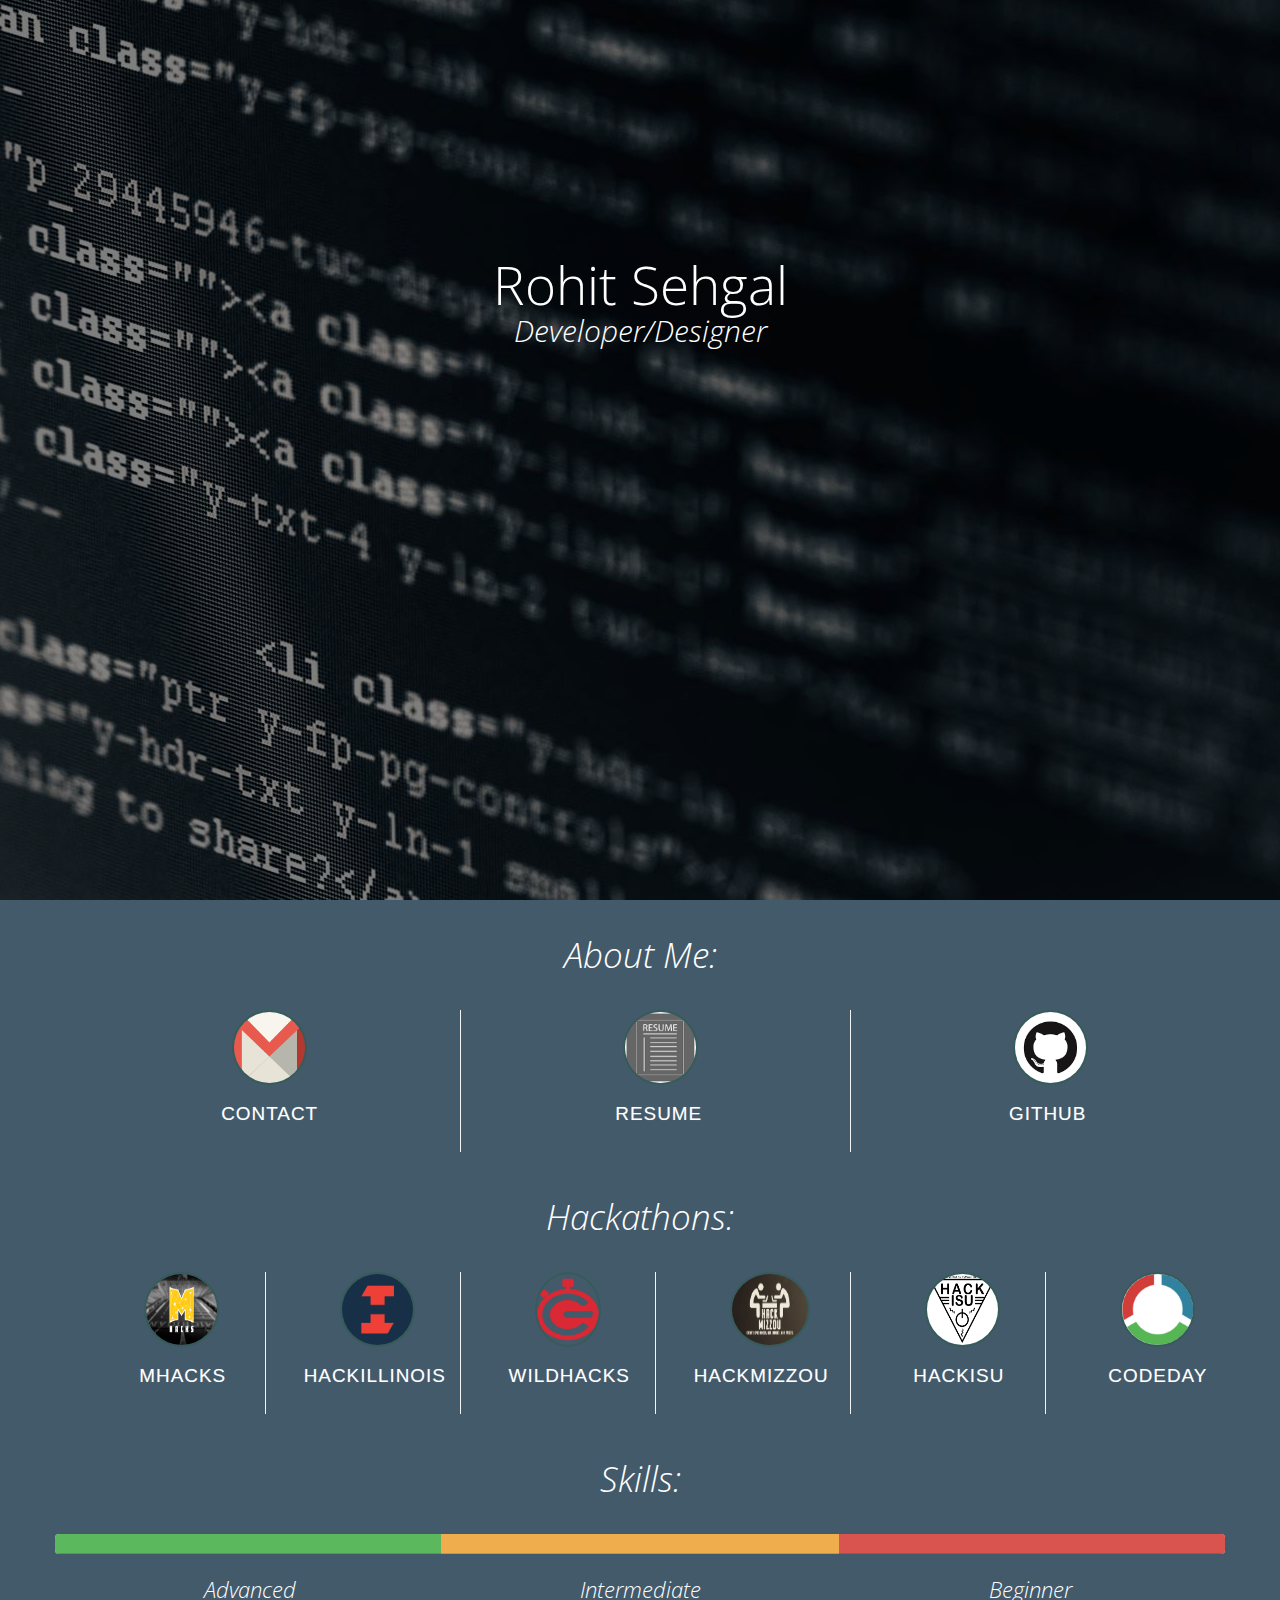
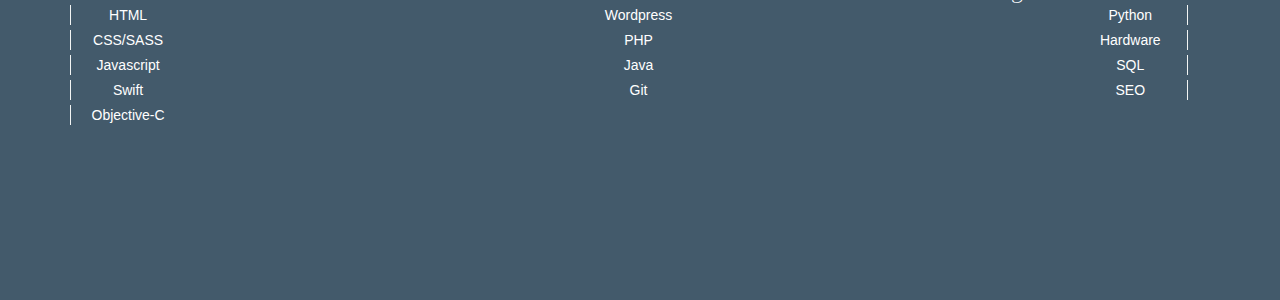
==== index.html @ d549517a "update" ====
<!doctype html>
<html class="no-js" lang="">
    <head>
        <meta charset="utf-8">
        <meta http-equiv="X-UA-Compatible" content="IE=edge">
        <title>Rohit Sehgal - Developer/Designer</title>
        <meta name="description" content="Rohit Sehgal Developer/Designer recent hackathons: MHacks, Wildhacks, Hackillinois, Hackmizzou. Recent Projects">
        <meta name="keywords" content="rohit, sehgal, developer, designer, rohit sehgal, web developer, web, ios developer, ios, hackathon, student, hacker, rohitbsehgal, app developer, java, javascript, objective-c, php, c++, c#">
        <meta name="viewport" content="width=device-width, initial-scale=1">

        <link rel="apple-touch-icon" href="apple-touch-icon.png">
        <script src="https://ajax.googleapis.com/ajax/libs/jquery/2.1.3/jquery.min.js"></script>
        <link href='http://fonts.googleapis.com/css?family=Open+Sans:300italic,400italic,400,300' rel='stylesheet' type='text/css'>
        <link rel="stylesheet" type="text/css" href="css/component.css">
        <link rel="stylesheet" href="css/bootstrap.min.css">
        <link rel="stylesheet" href="css/style.css">
        <script src="js/main.js"></script>
        <script src="js/bootstrap.min.js"></script>
    </head>
    <body>
        <div class="header-row">
            <img src="code.jpg" id="bgvid" class="video" />
            <div class="video-overlay-content">
              <h1 class="new-h1">Rohit Sehgal</h1>
              <h2 class="new-h2">Developer/Designer</h2>
            </div>
        </div>
        <div class="body-content">
          <div class="container">
            <div class="row body-content-header-row">
              <span class="new-h2 body-h2">
                About Me:
              </span>
            </div>
          </div>
          <div class="container">
            <div class="row">
              <div class="col-md-4">
                <div class="border-left-content">
                  <div class="round">
                    <img class="round-content" src="email.png" />
                  </div>
                  <p class="part-text">
                    <nav class="cl-effect-4">
                      <a target="_blank" class="email-link" href="https://mail.google.com/mail/u/0/#inbox?compose=new">Contact</a>
                    </nav>
                  </p>
                </div>
              </div>
              <div class="col-md-4">
                <div class="border-left-content">
                  <div class="round">
                    <img class="round-content" src="resume.png" />
                  </div>
                  <p class="part-text">
                    <nav class="cl-effect-4">
                      <a target="_blank" class="resume-link" href="resume.pdf">Resume</a>
                    </nav>
                  </p>
                </div>
              </div>
              <div class="col-md-4">
                <div class="border-left-content">
                  <div class="round">
                    <img class="round-content" src="github.png" />
                  </div>
                  <p class="part-text">
                    <nav class="cl-effect-4">
                      <a target="_blank" class="github-link" href="https://github.com/rohitbsehgal">Github</a>
                    </nav>
                  </p>
                </div>
              </div>
            </div>
          </div>
          <div class="container">
            <div class="row body-content-header-row">
              <span class="new-h2 body-h2">
                Hackathons:
              </span>
            </div>
            <div class="row">
              <div class="col-md-2">
                <div class="border-left-content-mhacks">
                  <div class="round">
                    <img class="round-content" src="mhacks.png" />
                  </div>
                  <p class="part-text">
                    <nav class="cl-effect-4">
                      <a target="_blank" class="email-link" href="https://mail.google.com/mail/u/0/#inbox?compose=new">Mhacks</a>
                    </nav>
                  </p>
                </div>
              </div>
              <div class="col-md-2">
                <div class="border-left-content">
                  <div class="round">
                    <img class="round-content" src="hackillinois.png" />
                  </div>
                  <p class="part-text">
                    <nav class="cl-effect-4">
                      <a target="_blank" class="hackillinois" href="resume.pdf">Hackillinois</a>
                    </nav>
                  </p>
                </div>
              </div>
              <div class="col-md-2">
                <div class="border-left-content">
                  <div class="round">
                    <img class="round-content round-content-wildhacks" src="wildhacks.png" />
                  </div>
                  <p class="part-text">
                    <nav class="cl-effect-4">
                      <a target="_blank" class="wildhacks" href="https://github.com/rohitbsehgal">Wildhacks</a>
                    </nav>
                  </p>
                </div>
              </div>
              <div class="col-md-2">
                <div class="border-left-content">
                  <div class="round">
                    <img class="round-content round-content-hackmizzou" src="hackmizzou.jpg" />
                  </div>
                  <p class="part-text">
                    <nav class="cl-effect-4">
                      <a target="_blank" class="hackmizzou" href="https://github.com/rohitbsehgal">Hackmizzou</a>
                    </nav>
                  </p>
                </div>
              </div>
              <div class="col-md-2">
                <div class="border-left-content">
                  <div class="round">
                    <img class="round-content" src="hackisu.png" />
                  </div>
                  <p class="part-text">
                    <nav class="cl-effect-4">
                      <a target="_blank" class="hackisu" href="https://github.com/rohitbsehgal">HackISU</a>
                    </nav>
                  </p>
                </div>
              </div>
              <div class="col-md-2">
                <div class="border-left-content">
                  <div class="round">
                    <img class="round-content" src="codeday.png" />
                  </div>
                  <p class="part-text">
                    <nav class="cl-effect-4">
                      <a target="_blank" class="codeday" href="https://github.com/rohitbsehgal">Codeday</a>
                    </nav>
                  </p>
                </div>
              </div>
            </div>
          </div>
          <div class="container">
            <div class="row body-content-header-row">
              <span class="new-h2 body-h2">
                Skills:
              </span>
            </div>
              <div class="row">
                <div class="progress">
                  <div class="progress-bar progress-bar-success" style="width: 33%">
                    <span class="sr-only">Advanced</span>
                  </div>
                  <div class="progress-bar progress-bar-warning" style="width: 34%">
                    <span class="sr-only">Intermediate</span>
                  </div>
                  <div class="progress-bar progress-bar-danger" style="width: 33%">
                    <span class="sr-only">Begginner</span>
                  </div>
                </div>
                <div class="col-md-4 col-md-4-aib">
                  <span class="new-h2 body-h2 small-h2">
                    Advanced
                  </span>
                  <ul>
                    <li class="border-left-content">HTML</li>
                    <li class="border-left-content">CSS/SASS</li>
                    <li class="border-left-content">Javascript</li>
                    <li class="border-left-content">Swift</li>
                    <li class="border-left-content">Objective-C</li>
                  </ul>
                </div>
                <div class="col-md-4 col-md-4-aib">
                  <span class="new-h2 body-h2 small-h2">
                    Intermediate
                  </span>
                  <ul class="border-mid-content-ul">
                    <li class="border-mid-content">Wordpress</li>
                    <li class="border-mid-content">PHP</li>
                    <li class="border-mid-content">Java</li>
                    <li class="border-mid-content">Git</li>
                  </ul>
                </div>
                <div class="col-md-4 col-md-4-aib">
                  <span class="new-h2 body-h2 small-h2">
                    Beginner
                  </span>
                  <ul class="border-right-content-ul">
                    <li class="border-right-content">Python</li>
                    <li class="border-right-content">Hardware</li>
                    <li class="border-right-content">SQL</li>
                    <li class="border-right-content">SEO</li>
                  </ul>
                </div>
                </div>
              </div>
            </div>
    </body>
</html>
---- css/component.css ----
*,
*:after,
*::before {
    -webkit-box-sizing: border-box;
    -moz-box-sizing: border-box;
    box-sizing: border-box;
}

body {
	font-family: 'Raleway', sans-serif;
}

nav a {
	position: relative;
	display: inline-block;
	margin: 15px 25px;
	outline: none;
	color: #fff;
	text-decoration: none;
	text-transform: uppercase;
	letter-spacing: 1px;
	font-weight: 400;
	text-shadow: 0 0 1px rgba(255,255,255,0.3);
	font-size: 1.35em;
}

nav a:hover,
nav a:focus {
	outline: none;
}

/* Effect 1: Brackets */
.cl-effect-1 a::before,
.cl-effect-1 a::after {
	display: inline-block;
	opacity: 0;
	-webkit-transition: -webkit-transform 0.3s, opacity 0.2s;
	-moz-transition: -moz-transform 0.3s, opacity 0.2s;
	transition: transform 0.3s, opacity 0.2s;
}

.cl-effect-1 a::before {
	margin-right: 10px;
	content: '[';
	-webkit-transform: translateX(20px);
	-moz-transform: translateX(20px);
	transform: translateX(20px);
}

.cl-effect-1 a::after {
	margin-left: 10px;
	content: ']';
	-webkit-transform: translateX(-20px);
	-moz-transform: translateX(-20px);
	transform: translateX(-20px);
}

.cl-effect-1 a:hover::before,
.cl-effect-1 a:hover::after,
.cl-effect-1 a:focus::before,
.cl-effect-1 a:focus::after {
	opacity: 1;
	-webkit-transform: translateX(0px);
	-moz-transform: translateX(0px);
	transform: translateX(0px);
}

/* Effect 2: 3D rolling links, idea from http://hakim.se/thoughts/rolling-links */
.cl-effect-2 a {
	line-height: 44px;
	-webkit-perspective: 1000px;
	-moz-perspective: 1000px;
	perspective: 1000px;
}

.cl-effect-2 a span {
	position: relative;
	display: inline-block;
	padding: 0 14px;
	background: #2195de;
	-webkit-transition: -webkit-transform 0.3s;
	-moz-transition: -moz-transform 0.3s;
	transition: transform 0.3s;
	-webkit-transform-origin: 50% 0;
	-moz-transform-origin: 50% 0;
	transform-origin: 50% 0;
	-webkit-transform-style: preserve-3d;
	-moz-transform-style: preserve-3d;
	transform-style: preserve-3d;
}

.csstransforms3d .cl-effect-2 a span::before {
	position: absolute;
	top: 100%;
	left: 0;
	width: 100%;
	height: 100%;
	background: #0965a0;
	content: attr(data-hover);
	-webkit-transition: background 0.3s;
	-moz-transition: background 0.3s;
	transition: background 0.3s;
	-webkit-transform: rotateX(-90deg);
	-moz-transform: rotateX(-90deg);
	transform: rotateX(-90deg);
	-webkit-transform-origin: 50% 0;
	-moz-transform-origin: 50% 0;
	transform-origin: 50% 0;
}

.cl-effect-2 a:hover span,
.cl-effect-2 a:focus span {
	-webkit-transform: rotateX(90deg) translateY(-22px);
	-moz-transform: rotateX(90deg) translateY(-22px);
	transform: rotateX(90deg) translateY(-22px);
}

.csstransforms3d .cl-effect-2 a:hover span::before,
.csstransforms3d .cl-effect-2 a:focus span::before {
	background: #28a2ee;	
}

/* Effect 3: bottom line slides/fades in */
.cl-effect-3 a {
	padding: 8px 0;
}

.cl-effect-3 a::after {
	position: absolute;
	top: 100%;
	left: 0;
	width: 100%;
	height: 4px;
	background: rgba(0,0,0,0.1);
	content: '';
	opacity: 0;
	-webkit-transition: opacity 0.3s, -webkit-transform 0.3s;
	-moz-transition: opacity 0.3s, -moz-transform 0.3s;
	transition: opacity 0.3s, transform 0.3s;
	-webkit-transform: translateY(10px);
	-moz-transform: translateY(10px);
	transform: translateY(10px);
}

.cl-effect-3 a:hover::after,
.cl-effect-3 a:focus::after {
	opacity: 1;
	-webkit-transform: translateY(0px);
	-moz-transform: translateY(0px);
	transform: translateY(0px);
}

/* Effect 4: bottom border enlarge */
.cl-effect-4 a {
	padding: 0 0 10px;
}

.cl-effect-4 a::after {
	position: absolute;
	top: 100%;
	left: 0;
	width: 100%;
	height: 1px;
	background: #fff;
	content: '';
	opacity: 0;
	-webkit-transition: height 0.3s, opacity 0.3s, -webkit-transform 0.3s;
	-moz-transition: height 0.3s, opacity 0.3s, -moz-transform 0.3s;
	transition: height 0.3s, opacity 0.3s, transform 0.3s;
	-webkit-transform: translateY(-10px);
	-moz-transform: translateY(-10px);
	transform: translateY(-10px);
}

.cl-effect-4 a:hover::after,
.cl-effect-4 a:focus::after {
	height: 5px;
	opacity: 1;
	-webkit-transform: translateY(0px);
	-moz-transform: translateY(0px);
	transform: translateY(0px);
}

/* Effect 5: same word slide in */
.cl-effect-5 a {
	overflow: hidden;
	padding: 0 4px;
	height: 1em;
}

.cl-effect-5 a span {
	position: relative;
	display: inline-block;
	-webkit-transition: -webkit-transform 0.3s;
	-moz-transition: -moz-transform 0.3s;
	transition: transform 0.3s;
}

.cl-effect-5 a span::before {
	position: absolute;
	top: 100%;
	content: attr(data-hover);
	font-weight: 700;
	-webkit-transform: translate3d(0,0,0);
	-moz-transform: translate3d(0,0,0);
	transform: translate3d(0,0,0);
}

.cl-effect-5 a:hover span,
.cl-effect-5 a:focus span {
	-webkit-transform: translateY(-100%);
	-moz-transform: translateY(-100%);
	transform: translateY(-100%);
}

/* Effect 5: same word slide in and border bottom */
.cl-effect-6 a {
	margin: 0 10px;
	padding: 10px 20px;
}

.cl-effect-6 a::before {
	position: absolute;
	top: 0;
	left: 0;
	width: 100%;
	height: 2px;
	background: #fff;
	content: '';
	-webkit-transition: top 0.3s;
	-moz-transition: top 0.3s;
	transition: top 0.3s;
}

.cl-effect-6 a::after {
	position: absolute;
	top: 0;
	left: 0;
	width: 2px;
	height: 2px;
	background: #fff;
	content: '';
	-webkit-transition: height 0.3s;
	-moz-transition: height 0.3s;
	transition: height 0.3s;
}

.cl-effect-6 a:hover::before {
	top: 100%;
	opacity: 1;
}

.cl-effect-6 a:hover::after {
	height: 100%;
} 

/* Effect 7: second border slides up */
.cl-effect-7 a {
	padding: 12px 10px 10px;
	color: #566473;
	text-shadow: none;
	font-weight: 700;
}

.cl-effect-7 a::before,
.cl-effect-7 a::after {
	position: absolute;
	top: 100%;
	left: 0;
	width: 100%;
	height: 3px;
	background: #566473;
	content: '';
	-webkit-transition: -webkit-transform 0.3s;
	-moz-transition: -moz-transform 0.3s;
	transition: transform 0.3s;
	-webkit-transform: scale(0.85);
	-moz-transform: scale(0.85);
	transform: scale(0.85);
}

.cl-effect-7 a::after {
	opacity: 0;
	-webkit-transition: top 0.3s, opacity 0.3s, -webkit-transform 0.3s;
	-moz-transition: top 0.3s, opacity 0.3s, -moz-transform 0.3s;
	transition: top 0.3s, opacity 0.3s, transform 0.3s;
}

.cl-effect-7 a:hover::before,
.cl-effect-7 a:hover::after,
.cl-effect-7 a:focus::before,
.cl-effect-7 a:focus::after {
	-webkit-transform: scale(1);
	-moz-transform: scale(1);
	transform: scale(1);
}

.cl-effect-7 a:hover::after,
.cl-effect-7 a:focus::after {
	top: 0%;
	opacity: 1;
}

/* Effect 8: border slight translate */
.cl-effect-8 a {
	padding: 10px 20px;
}

.cl-effect-8 a::before,
.cl-effect-8 a::after  {
	position: absolute;
	top: 0;
	left: 0;
	width: 100%;
	height: 100%;
	border: 3px solid #354856;
	content: '';
	-webkit-transition: -webkit-transform 0.3s, opacity 0.3s;
	-moz-transition: -moz-transform 0.3s, opacity 0.3s;
	transition: transform 0.3s, opacity 0.3s;
}

.cl-effect-8 a::after  {
	border-color: #fff;
	opacity: 0;
	-webkit-transform: translateY(-7px) translateX(6px);
	-moz-transform: translateY(-7px) translateX(6px);
	transform: translateY(-7px) translateX(6px);
}

.cl-effect-8 a:hover::before,
.cl-effect-8 a:focus::before {
	opacity: 0;
	-webkit-transform: translateY(5px) translateX(-5px);
	-moz-transform: translateY(5px) translateX(-5px);
	transform: translateY(5px) translateX(-5px);
}

.cl-effect-8 a:hover::after,
.cl-effect-8 a:focus::after  {
	opacity: 1;
	-webkit-transform: translateY(0px) translateX(0px);
	-moz-transform: translateY(0px) translateX(0px);
	transform: translateY(0px) translateX(0px);
}

/* Effect 9: second text and borders */
.cl-effect-9 a {
	margin: 0 20px;
	padding: 18px 20px;
}

.cl-effect-9 a::before,
.cl-effect-9 a::after {
	position: absolute;
	top: 0;
	left: 0;
	width: 100%;
	height: 1px;
	background: #fff;
	content: '';
	opacity: 0.2;
	-webkit-transition: opacity 0.3s, height 0.3s;
	-moz-transition: opacity 0.3s, height 0.3s;
	transition: opacity 0.3s, height 0.3s;
}

.cl-effect-9 a::after {
	top: 100%;
	opacity: 0;
	-webkit-transition: -webkit-transform 0.3s, opacity 0.3s;
	-moz-transition: -moz-transform 0.3s, opacity 0.3s;
	transition: transform 0.3s, opacity 0.3s;
	-webkit-transform: translateY(-10px);
	-moz-transform: translateY(-10px);
	transform: translateY(-10px);
}

.cl-effect-9 a span:first-child {
	z-index: 2;
	display: block;
	font-weight: 300;
}

.cl-effect-9 a span:last-child {
	z-index: 1;
	display: block;
	padding: 8px 0 0 0;
	color: rgba(0,0,0,0.4);
	text-shadow: none;
	text-transform: none;
	font-style: italic;
	font-size: 0.75em;
	font-family: Palatino, "Palatino Linotype", "Palatino LT STD", "Book Antiqua", Georgia, serif;
	opacity: 0;
	-webkit-transition: -webkit-transform 0.3s, opacity 0.3s;
	-moz-transition: -moz-transform 0.3s, opacity 0.3s;
	transition: transform 0.3s, opacity 0.3s;
	-webkit-transform: translateY(-100%);
	-moz-transform: translateY(-100%);
	transform: translateY(-100%);
}

.cl-effect-9 a:hover::before,
.cl-effect-9 a:focus::before {
	height: 6px;
}

.cl-effect-9 a:hover::before,
.cl-effect-9 a:hover::after,
.cl-effect-9 a:focus::before,
.cl-effect-9 a:focus::after {
	opacity: 1;
	-webkit-transform: translateY(0px);
	-moz-transform: translateY(0px);
	transform: translateY(0px);
}

.cl-effect-9 a:hover span:last-child,
.cl-effect-9 a:focus span:last-child {
	opacity: 1;
	-webkit-transform: translateY(0%);
	-moz-transform: translateY(0%);
	transform: translateY(0%);
}

/* Effect 10: reveal, push out */
.cl-effect-10  {
	position: relative;
	z-index: 1;
}

.cl-effect-10 a {
	overflow: hidden;
	margin: 0 15px;
}

.cl-effect-10 a span {
	display: block;
	padding: 10px 20px;
	background: #0f7c67;
	-webkit-transition: -webkit-transform 0.3s;
	-moz-transition: -moz-transform 0.3s;
	transition: transform 0.3s;
}

.cl-effect-10 a::before {
	position: absolute;
	top: 0;
	left: 0;
	z-index: -1;
	padding: 10px 20px;
	width: 100%;
	height: 100%;
	background: #fff;
	color: #0f7c67;
	content: attr(data-hover);
	-webkit-transition: -webkit-transform 0.3s;
	-moz-transition: -moz-transform 0.3s;
	transition: transform 0.3s;
	-webkit-transform: translateX(-25%);
}

.cl-effect-10 a:hover span,
.cl-effect-10 a:focus span {
	-webkit-transform: translateX(100%);
	-moz-transform: translateX(100%);
	transform: translateX(100%);
}

.cl-effect-10 a:hover::before,
.cl-effect-10 a:focus::before {
	-webkit-transform: translateX(0%);
	-moz-transform: translateX(0%);
	transform: translateX(0%);
}

/* Effect 11: text fill based on Lea Verou's animation http://dabblet.com/gist/6046779 */
.cl-effect-11 a {
	padding: 10px 0;
	border-top: 2px solid #0972b4;
	color: #0972b4;
	text-shadow: none;
} 

.cl-effect-11 a::before {
	position: absolute;
	top: 0;
	left: 0;
	overflow: hidden;
	padding: 10px 0;
	max-width: 0;
	border-bottom: 2px solid #fff;
	color: #fff;
	content: attr(data-hover);
	-webkit-transition: max-width 0.5s;
	-moz-transition: max-width 0.5s;
	transition: max-width 0.5s;
}

.cl-effect-11 a:hover::before,
.cl-effect-11 a:focus::before {
	max-width: 100%;
}

/* Effect 12: circle */
.cl-effect-12 a::before,
.cl-effect-12 a::after {
	position: absolute;
	top: 50%;
	left: 50%;
	width: 100px;
	height: 100px;
	border: 2px solid rgba(0,0,0,0.1);
	border-radius: 50%;
	content: '';
	opacity: 0;
	-webkit-transition: -webkit-transform 0.3s, opacity 0.3s;
	-moz-transition: -moz-transform 0.3s, opacity 0.3s;
	transition: transform 0.3s, opacity 0.3s;
	-webkit-transform: translateX(-50%) translateY(-50%) scale(0.2);
	-moz-transform: translateX(-50%) translateY(-50%) scale(0.2);
	transform: translateX(-50%) translateY(-50%) scale(0.2);
}

.cl-effect-12 a::after {
	width: 90px;
	height: 90px;
	border-width: 6px;
	-webkit-transform: translateX(-50%) translateY(-50%) scale(0.8);
	-moz-transform: translateX(-50%) translateY(-50%) scale(0.8);
	transform: translateX(-50%) translateY(-50%) scale(0.8);
}

.cl-effect-12 a:hover::before,
.cl-effect-12 a:hover::after,
.cl-effect-12 a:focus::before,
.cl-effect-12 a:focus::after {
	opacity: 1;
	-webkit-transform: translateX(-50%) translateY(-50%) scale(1);
	-moz-transform: translateX(-50%) translateY(-50%) scale(1);
	transform: translateX(-50%) translateY(-50%) scale(1);
}

/* Effect 13: three circles */
.cl-effect-13 a {
	-webkit-transition: color 0.3s;
	-moz-transition: color 0.3s;
	transition: color 0.3s;
}

.cl-effect-13 a::before {
	position: absolute;
	top: 100%;
	left: 50%;
	color: transparent;
	content: '•';
	text-shadow: 0 0 transparent;
	font-size: 1.2em;
	-webkit-transition: text-shadow 0.3s, color 0.3s;
	-moz-transition: text-shadow 0.3s, color 0.3s;
	transition: text-shadow 0.3s, color 0.3s;
	-webkit-transform: translateX(-50%);
	-moz-transform: translateX(-50%);
	transform: translateX(-50%);
	pointer-events: none;
}

.cl-effect-13 a:hover::before,
.cl-effect-13 a:focus::before {
	color: #fff;
	text-shadow: 10px 0 #fff, -10px 0 #fff;
}

.cl-effect-13 a:hover,
.cl-effect-13 a:focus {
	color: #ba7700;
}

/* Effect 14: border switch */
.cl-effect-14 a {
	padding: 0 20px;
	height: 45px;
	line-height: 45px;
}

.cl-effect-14 a::before,
.cl-effect-14 a::after {
	position: absolute;
	width: 45px;
	height: 2px;
	background: #fff;
	content: '';
	opacity: 0.2;
	-webkit-transition: all 0.3s;
	-moz-transition: all 0.3s;
	transition: all 0.3s;
	pointer-events: none;
}

.cl-effect-14 a::before {
	top: 0;
	left: 0;
	-webkit-transform: rotate(90deg);
	-moz-transform: rotate(90deg);
	transform: rotate(90deg);
	-webkit-transform-origin: 0 0;
	-moz-transform-origin: 0 0;
	transform-origin: 0 0;
}

.cl-effect-14 a::after {
	right: 0;
	bottom: 0;
	-webkit-transform: rotate(90deg);
	-moz-transform: rotate(90deg);
	transform: rotate(90deg);
	-webkit-transform-origin: 100% 0;
	-moz-transform-origin: 100% 0;
	transform-origin: 100% 0;
}

.cl-effect-14 a:hover::before,
.cl-effect-14 a:hover::after,
.cl-effect-14 a:focus::before,
.cl-effect-14 a:focus::after {
	opacity: 1;
}

.cl-effect-14 a:hover::before,
.cl-effect-14 a:focus::before {
	left: 50%;
	-webkit-transform: rotate(0deg) translateX(-50%);
	-moz-transform: rotate(0deg) translateX(-50%);
	transform: rotate(0deg) translateX(-50%);
}

.cl-effect-14 a:hover::after,
.cl-effect-14 a:focus::after {
	right: 50%;
	-webkit-transform: rotate(0deg) translateX(50%);
	-moz-transform: rotate(0deg) translateX(50%);
	transform: rotate(0deg) translateX(50%);
}

/* Effect 15: scale down, reveal */
.cl-effect-15 a {
	color: rgba(0,0,0,0.2);
	font-weight: 700;
	text-shadow: none;
}

.cl-effect-15 a::before {
	color: #fff;
	content: attr(data-hover);
	position: absolute;
	-webkit-transition: -webkit-transform 0.3s, opacity 0.3s;
	-moz-transition: -moz-transform 0.3s, opacity 0.3s;
	transition: transform 0.3s, opacity 0.3s;
}

.cl-effect-15 a:hover::before,
.cl-effect-15 a:focus::before {
	-webkit-transform: scale(0.9);
	-moz-transform: scale(0.9);
	transform: scale(0.9);
	opacity: 0;
}

/* Effect 16: fall down */
.cl-effect-16 a {
	color: #6f8686;
	text-shadow: 0 0 1px rgba(111,134,134,0.3);
}

.cl-effect-16 a::before {
	color: #fff;
	content: attr(data-hover);
	position: absolute;
	opacity: 0;
	text-shadow: 0 0 1px rgba(255,255,255,0.3);
	-webkit-transform: scale(1.1) translateX(10px) translateY(-10px) rotate(4deg);
	-moz-transform: scale(1.1) translateX(10px) translateY(-10px) rotate(4deg);
	transform: scale(1.1) translateX(10px) translateY(-10px) rotate(4deg);
	-webkit-transition: -webkit-transform 0.3s, opacity 0.3s;
	-moz-transition: -moz-transform 0.3s, opacity 0.3s;
	transition: transform 0.3s, opacity 0.3s;
	pointer-events: none;
}

.cl-effect-16 a:hover::before,
.cl-effect-16 a:focus::before {
	-webkit-transform: scale(1) translateX(0px) translateY(0px) rotate(0deg);
	-moz-transform: scale(1) translateX(0px) translateY(0px) rotate(0deg);
	transform: scale(1) translateX(0px) translateY(0px) rotate(0deg);
	opacity: 1;
}

/* Effect 17: move up fade out, push border */
.cl-effect-17 a {
	color: #10649b;
	text-shadow: none;
	padding: 10px 0;
}

.cl-effect-17 a::before {
	color: #fff;
	text-shadow: 0 0 1px rgba(255,255,255,0.3);
	content: attr(data-hover);
	position: absolute;
	-webkit-transition: -webkit-transform 0.3s, opacity 0.3s;
	-moz-transition: -moz-transform 0.3s, opacity 0.3s;
	transition: transform 0.3s, opacity 0.3s;
	pointer-events: none;
}

.cl-effect-17 a::after {
	content: '';
	position: absolute;
	left: 0;
	bottom: 0;
	width: 100%;
	height: 2px;
	background: #fff;
	opacity: 0;
	-webkit-transform: translateY(5px);
	-moz-transform: translateY(5px);
	transform: translateY(5px);
	-webkit-transition: -webkit-transform 0.3s, opacity 0.3s;
	-moz-transition: -moz-transform 0.3s, opacity 0.3s;
	transition: transform 0.3s, opacity 0.3s;
	pointer-events: none;
}

.cl-effect-17 a:hover::before,
.cl-effect-17 a:focus::before {
	opacity: 0;
	-webkit-transform: translateY(-2px);
	-moz-transform: translateY(-2px);
	transform: translateY(-2px);
}

.cl-effect-17 a:hover::after,
.cl-effect-17 a:focus::after {
	opacity: 1;
	-webkit-transform: translateY(0px);
	-moz-transform: translateY(0px);
	transform: translateY(0px);
}

/* Effect 18: cross */
.cl-effect-18 {
	position: relative;
	z-index: 1;
}

.cl-effect-18 a {
	padding: 0 5px;
	color: #b4770d;
	font-weight: 700;
	-webkit-transition: color 0.3s;
	-moz-transition: color 0.3s;
	transition: color 0.3s;
}

.cl-effect-18 a::before,
.cl-effect-18 a::after {
	position: absolute;
	width: 100%;
	left: 0;
	top: 50%;
	height: 2px;
	margin-top: -1px;
	background: #b4770d;
	content: '';
	z-index: -1;
	-webkit-transition: -webkit-transform 0.3s, opacity 0.3s;
	-moz-transition: -moz-transform 0.3s, opacity 0.3s;
	transition: transform 0.3s, opacity 0.3s;
	pointer-events: none;
}

.cl-effect-18 a::before {
	-webkit-transform: translateY(-20px);
	-moz-transform: translateY(-20px);
	transform: translateY(-20px);
}

.cl-effect-18 a::after {
	-webkit-transform: translateY(20px);
	-moz-transform: translateY(20px);
	transform: translateY(20px);
}

.cl-effect-18 a:hover,
.cl-effect-18 a:focus {
	color: #fff;
}

.cl-effect-18 a:hover::before,
.cl-effect-18 a:hover::after,
.cl-effect-18 a:focus::before,
.cl-effect-18 a:focus::after {
	opacity: 0.7;
}

.cl-effect-18 a:hover::before,
.cl-effect-18 a:focus::before {
	-webkit-transform: rotate(45deg);
	-moz-transform: rotate(45deg);
	transform: rotate(45deg);
}

.cl-effect-18 a:hover::after,
.cl-effect-18 a:focus::after {
	-webkit-transform: rotate(-45deg);
	-moz-transform: rotate(-45deg);
	transform: rotate(-45deg);
}

/* Effect 19: 3D side */
.cl-effect-19 a {
	line-height: 2em;
	margin: 15px;
	-webkit-perspective: 800px;
	-moz-perspective: 800px;
	perspective: 800px;
	width: 200px;
}

.cl-effect-19 a span {
	position: relative;
	display: inline-block;
	width: 100%;
	padding: 0 14px;
	background: #e35041;
	-webkit-transition: -webkit-transform 0.4s, background 0.4s;
	-moz-transition: -moz-transform 0.4s, background 0.4s;
	transition: transform 0.4s, background 0.4s;
	-webkit-transform-style: preserve-3d;
	-moz-transform-style: preserve-3d;
	transform-style: preserve-3d;
	-webkit-transform-origin: 50% 50% -100px;
	-moz-transform-origin: 50% 50% -100px;
	transform-origin: 50% 50% -100px;
}

.csstransforms3d .cl-effect-19 a span::before {
	position: absolute;
	top: 0;
	left: 100%;
	width: 100%;
	height: 100%;
	background: #b53a2d;
	content: attr(data-hover);
	-webkit-transition: background 0.4s;
	-moz-transition: background 0.4s;
	transition: background 0.4s;
	-webkit-transform: rotateY(90deg);
	-moz-transform: rotateY(90deg);
	transform: rotateY(90deg);
	-webkit-transform-origin: 0 50%;
	-moz-transform-origin: 0 50%;
	transform-origin: 0 50%;
	pointer-events: none;
}

.cl-effect-19 a:hover span,
.cl-effect-19 a:focus span {
	background: #b53a2d;
	-webkit-transform: rotateY(-90deg);
	-moz-transform: rotateY(-90deg);
	transform: rotateY(-90deg);
}

.csstransforms3d .cl-effect-19 a:hover span::before,
.csstransforms3d .cl-effect-19 a:focus span::before {
	background: #ef5e50;	
}

/* Effect 20: 3D side */
.cl-effect-20 a {
	line-height: 2em;
	-webkit-perspective: 800px;
	-moz-perspective: 800px;
	perspective: 800px;
}

.cl-effect-20 a span {
	position: relative;
	display: inline-block;
	padding: 3px 15px 0;
	background: #587285;
	box-shadow: inset 0 3px #2f4351;
	-webkit-transition: background 0.6s;
	-moz-transition: background 0.6s;
	transition: background 0.6s;
	-webkit-transform-origin: 50% 0;
	-moz-transform-origin: 50% 0;
	transform-origin: 50% 0;
	-webkit-transform-style: preserve-3d;
	-moz-transform-style: preserve-3d;
	transform-style: preserve-3d;
	-webkit-transform-origin: 0% 50%;
	-moz-transform-origin: 0% 50%;
	transform-origin: 0% 50%;
}

.cl-effect-20 a span::before {
	position: absolute;
	top: 0;
	left: 0;
	width: 100%;
	height: 100%;
	background: #fff;
	color: #2f4351;
	content: attr(data-hover);
	-webkit-transform: rotateX(270deg);
	-moz-transform: rotateX(270deg);
	transform: rotateX(270deg);
	-webkit-transition: -webkit-transform 0.6s;
	-moz-transition: -moz-transform 0.6s;
	transition: transform 0.6s;
	-webkit-transform-origin: 0 0;
	-moz-transform-origin: 0 0;
	transform-origin: 0 0;
	pointer-events: none;
}

.cl-effect-20 a:hover span,
.cl-effect-20 a:focus span {
	background: #2f4351;
}

.cl-effect-20 a:hover span::before,
.cl-effect-20 a:focus span::before {
	-webkit-transform: rotateX(10deg);	
	-moz-transform: rotateX(10deg);
	transform: rotateX(10deg);
}

/* Effect 21: borders slight translate */
.cl-effect-21 a {
	padding: 10px;
	color: #237546;
	font-weight: 700;
	text-shadow: none;
	-webkit-transition: color 0.3s;
	-moz-transition: color 0.3s;
	transition: color 0.3s;
}

.cl-effect-21 a::before,
.cl-effect-21 a::after {
	position: absolute;
	left: 0;
	width: 100%;
	height: 2px;
	background: #fff;
	content: '';
	opacity: 0;
	-webkit-transition: opacity 0.3s, -webkit-transform 0.3s;
	-moz-transition: opacity 0.3s, -moz-transform 0.3s;
	transition: opacity 0.3s, transform 0.3s;
	-webkit-transform: translateY(-10px);
	-moz-transform: translateY(-10px);
	transform: translateY(-10px);
}

.cl-effect-21 a::before {
	top: 0;
	-webkit-transform: translateY(-10px);
	-moz-transform: translateY(-10px);
	transform: translateY(-10px);
}

.cl-effect-21 a::after {
	bottom: 0;
	-webkit-transform: translateY(10px);
	-moz-transform: translateY(10px);
	transform: translateY(10px);
}

.cl-effect-21 a:hover,
.cl-effect-21 a:focus {
	color: #fff;
}

.cl-effect-21 a:hover::before,
.cl-effect-21 a:focus::before,
.cl-effect-21 a:hover::after,
.cl-effect-21 a:focus::after {
	opacity: 1;
	-webkit-transform: translateY(0px);
	-moz-transform: translateY(0px);
	transform: translateY(0px);
}
---- css/style.css ----
a:hover{
	color: white;
	text-decoration:none;
}
li{
	list-style-type: none;
	margin-bottom:5px;
	color: white;
	width:32%;
}
ul{
	padding-left:0px;
}
.video#bgvid{
	position: absolute; right: 0; bottom: 0;
	min-width: 100%; min-height: 100%;
	width: auto; height: auto; z-index: -100;
	background-size: cover;
}
.video{
	display: block;
}
.video-overlay-content{
	position: absolute; right: 0; bottom: 0;
	min-width: 100%; min-height: 100%;
	width: 100%; height: auto; z-index: -100;
	background-size: cover;
	display: block;
	background-color: rgba(0,0,0,0.5);
}
.new-h1{
	width: 100%;
	text-align: center;
	color: white;
	font-family: 'Open Sans', sans-serif;
	font-weight: 100;
	margin-bottom:0px;
	margin-top: 20%;
	font-size: 3.75em;
}
.new-h2{
	width: 100%;
	text-align: center;
	color: white;
	font-family: 'Open Sans', sans-serif;
	font-weight: 100;
	font-style: italic;
	margin-top:0px;
}
.your-class{
	width: 500px;
}
.header-row{
	position: fixed;
	width: 100%;
	height: 100%;
	left: 0px;
	top: 0px;
	z-index: 0;
}
.body-content{
	position: absolute;
	top: 100%;
	left: 0px;
	z-index: 2;
	width:100%;
	height:1000px;
	background-color: #435a6b;
}
.border-left-content{
	border-left: 1px solid #F2F4F3;
}
.body-content > .container > .row > .col-md-4:first-child > .border-left-content{
	border-left: none;
}
.round-content{
	width:75px;
	height:75px;
	border: 2px solid #365C5A;
	border-radius: 50%;
	margin-left: 45%;;
}
.part-text{
	width:109%;
	text-align: center;
	margin: 0px;
}
.row{
	margin-top: 30px;
}
.github-link{
	margin-left: 44%;
}
.email-link{
	margin-left: 42%;
}
.resume-link{
	margin-left: 43%;
}
.body-content-header-row{
	text-align: center;
}
.body-h2{
	font-size: 35px;
}
.hackillinois{
	margin-left: 23%;
}
.wildhacks{
	margin-left:29%;
}
.hackmizzou{
	margin-left: 23%;
}
.hackisu{
	margin-left: 38%;
}
.codeday{
	margin-left:38%;
}
.round-content-wildhacks{
	width:66px;
}
.round-content-hackmizzou{
	width:80px;
}
.small-h2{
	font-size: 22px;
}
.col-md-4-aib{
	text-align: center;
}
.border-mid-content{
	text-align: center;
}
.border-mid-content-ul{
	margin-left: 40%;
}
.border-right-content{
	width: 100%;
	border-right: 1px solid #F2F4F3;
	margin-bottom: 5px;
}
.border-right-content-ul{
	width: 32%;
	margin-left: 62%;
}
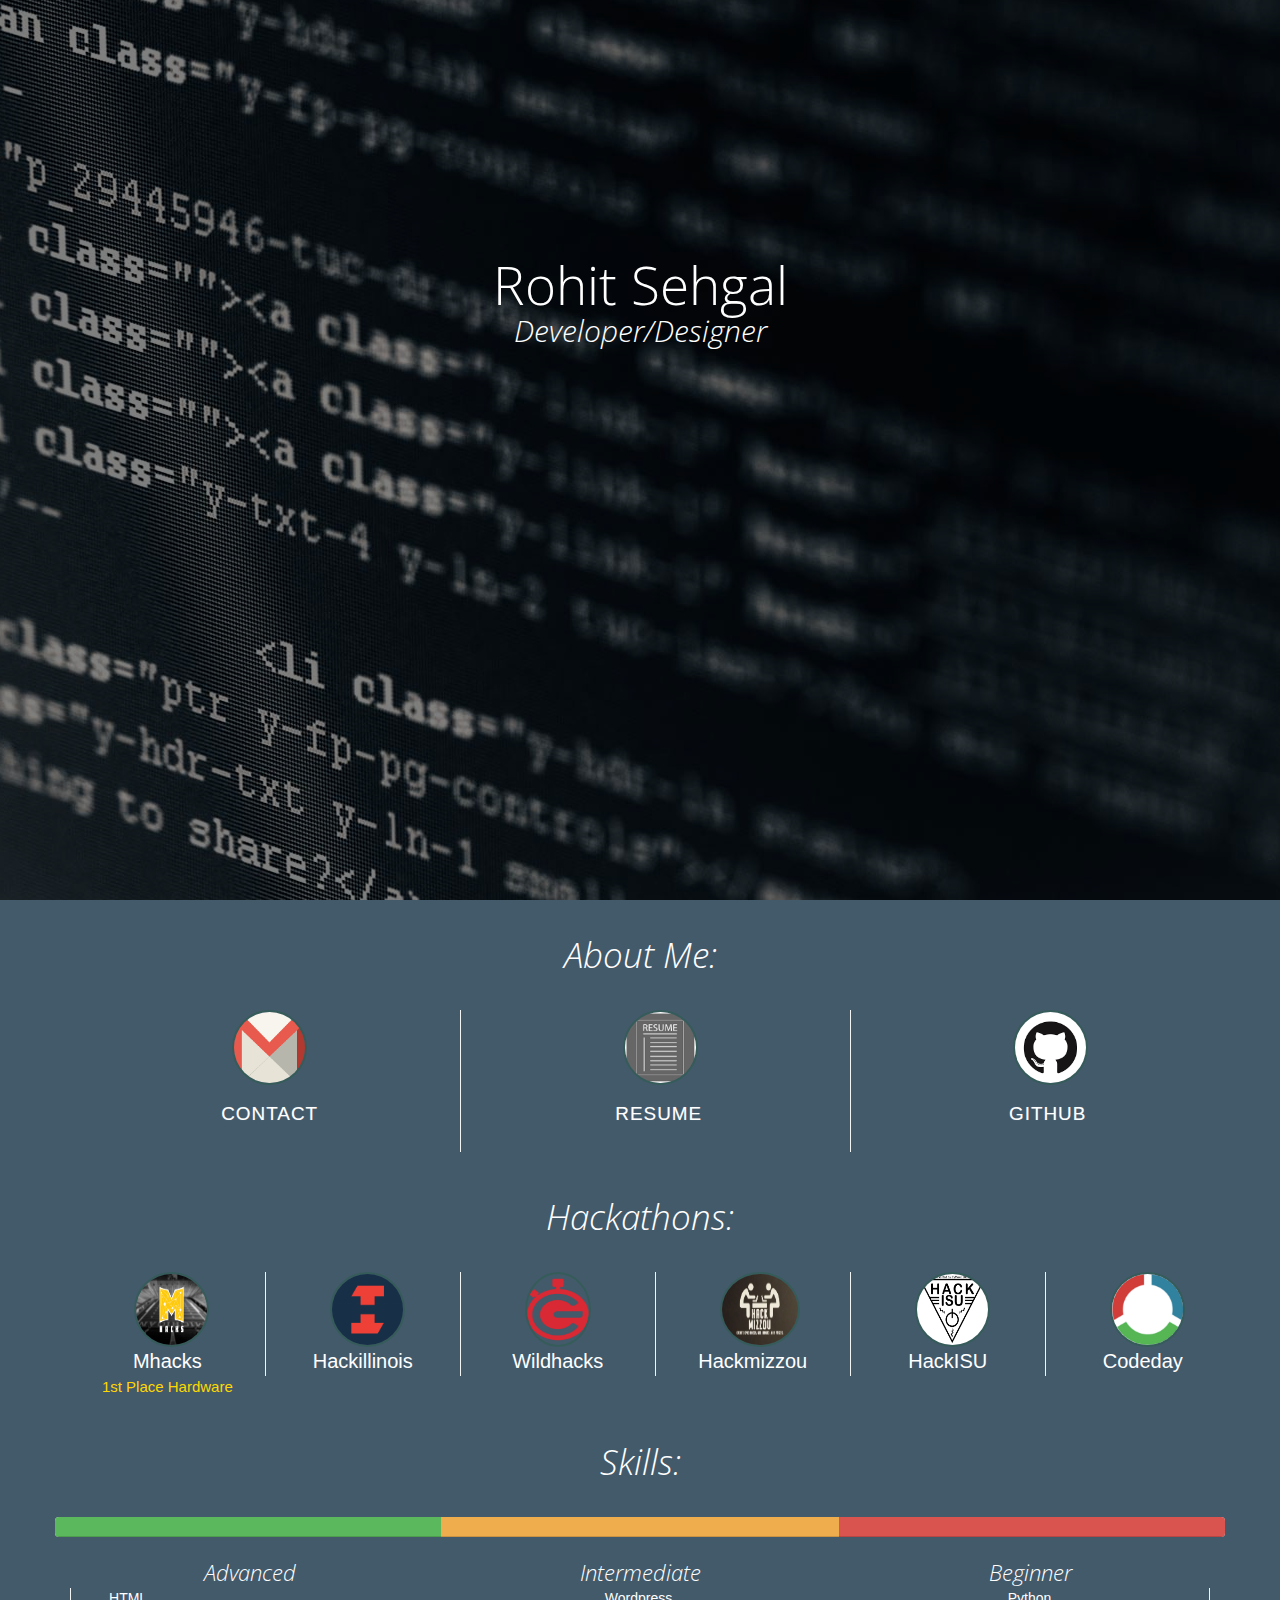
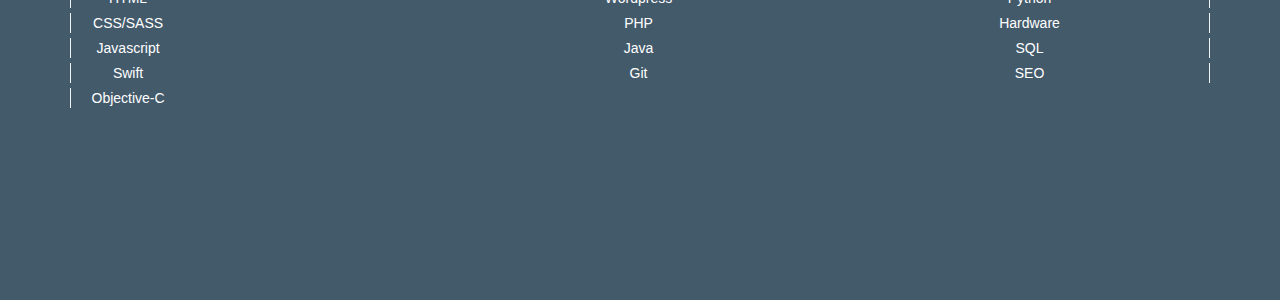
==== commit 445dd0d4: "update" ====
--- a/index.html
+++ b/index.html
@@ -83,72 +83,63 @@
               <div class="col-md-2">
                 <div class="border-left-content-mhacks">
                   <div class="round">
-                    <img class="round-content" src="mhacks.png" />
-                  </div>
-                  <p class="part-text">
-                    <nav class="cl-effect-4">
-                      <a target="_blank" class="email-link" href="https://mail.google.com/mail/u/0/#inbox?compose=new">Mhacks</a>
-                    </nav>
-                  </p>
-                </div>
-              </div>
-              <div class="col-md-2">
-                <div class="border-left-content">
-                  <div class="round">
-                    <img class="round-content" src="hackillinois.png" />
-                  </div>
-                  <p class="part-text">
-                    <nav class="cl-effect-4">
-                      <a target="_blank" class="hackillinois" href="resume.pdf">Hackillinois</a>
-                    </nav>
-                  </p>
-                </div>
-              </div>
-              <div class="col-md-2">
-                <div class="border-left-content">
-                  <div class="round">
-                    <img class="round-content round-content-wildhacks" src="wildhacks.png" />
-                  </div>
-                  <p class="part-text">
-                    <nav class="cl-effect-4">
-                      <a target="_blank" class="wildhacks" href="https://github.com/rohitbsehgal">Wildhacks</a>
-                    </nav>
-                  </p>
-                </div>
-              </div>
-              <div class="col-md-2">
-                <div class="border-left-content">
-                  <div class="round">
-                    <img class="round-content round-content-hackmizzou" src="hackmizzou.jpg" />
-                  </div>
-                  <p class="part-text">
-                    <nav class="cl-effect-4">
-                      <a target="_blank" class="hackmizzou" href="https://github.com/rohitbsehgal">Hackmizzou</a>
-                    </nav>
-                  </p>
-                </div>
-              </div>
-              <div class="col-md-2">
-                <div class="border-left-content">
-                  <div class="round">
-                    <img class="round-content" src="hackisu.png" />
-                  </div>
-                  <p class="part-text">
-                    <nav class="cl-effect-4">
-                      <a target="_blank" class="hackisu" href="https://github.com/rohitbsehgal">HackISU</a>
-                    </nav>
-                  </p>
-                </div>
-              </div>
-              <div class="col-md-2">
-                <div class="border-left-content">
-                  <div class="round">
-                    <img class="round-content" src="codeday.png" />
-                  </div>
-                  <p class="part-text">
-                    <nav class="cl-effect-4">
-                      <a target="_blank" class="codeday" href="https://github.com/rohitbsehgal">Codeday</a>
-                    </nav>
+                    <img class="round-content-hackathons" src="mhacks.png" />
+                  </div>
+                  <p class="part-text">
+                    <span class="hackathons" >Mhacks</span>
+                  </p>
+                  <p class="hackathon-winner">
+                    1st Place Hardware
+                  </p>
+                </div>
+              </div>
+              <div class="col-md-2">
+                <div class="border-left-content">
+                  <div class="round">
+                    <img class="round-content-hackathons" src="hackillinois.png" />
+                  </div>
+                  <p class="part-text">
+                    <span class="hackathons" >Hackillinois</span>
+                  </p>
+                </div>
+              </div>
+              <div class="col-md-2">
+                <div class="border-left-content">
+                  <div class="round">
+                    <img class="round-content-hackathons round-content-wildhacks" src="wildhacks.png" />
+                  </div>
+                  <p class="part-text">
+                    <span class="hackathons" >Wildhacks</span>
+                  </p>
+                </div>
+              </div>
+              <div class="col-md-2">
+                <div class="border-left-content">
+                  <div class="round">
+                    <img class="round-content-hackathons round-content-hackmizzou" src="hackmizzou.jpg" />
+                  </div>
+                  <p class="part-text">
+                    <span class="hackathons" >Hackmizzou</span>
+                  </p>
+                </div>
+              </div>
+              <div class="col-md-2">
+                <div class="border-left-content">
+                  <div class="round">
+                    <img class="round-content-hackathons" src="hackisu.png" />
+                  </div>
+                  <p class="part-text">
+                    <span class="hackathons" >HackISU</span>
+                  </p>
+                </div>
+              </div>
+              <div class="col-md-2">
+                <div class="border-left-content">
+                  <div class="round">
+                    <img class="round-content-hackathons" src="codeday.png" />
+                  </div>
+                  <p class="part-text">
+                    <span class="hackathons" >Codeday</span>
                   </p>
                 </div>
               </div>
@@ -199,7 +190,7 @@
                   <span class="new-h2 body-h2 small-h2">
                     Beginner
                   </span>
-                  <ul class="border-right-content-ul">
+                  <ul>
                     <li class="border-right-content">Python</li>
                     <li class="border-right-content">Hardware</li>
                     <li class="border-right-content">SQL</li>
--- a/css/style.css
+++ b/css/style.css
@@ -80,8 +80,15 @@
 	border-radius: 50%;
 	margin-left: 45%;;
 }
+.round-content-hackathons{
+	width:75px;
+	height:75px;
+	border: 2px solid #365C5A;
+	border-radius: 50%;
+	margin-left: 39%;;
+}
 .part-text{
-	width:109%;
+	width:118%;
 	text-align: center;
 	margin: 0px;
 }
@@ -102,21 +109,6 @@
 }
 .body-h2{
 	font-size: 35px;
-}
-.hackillinois{
-	margin-left: 23%;
-}
-.wildhacks{
-	margin-left:29%;
-}
-.hackmizzou{
-	margin-left: 23%;
-}
-.hackisu{
-	margin-left: 38%;
-}
-.codeday{
-	margin-left:38%;
 }
 .round-content-wildhacks{
 	width:66px;
@@ -145,3 +137,80 @@
 	width: 32%;
 	margin-left: 62%;
 }
+ul{
+	padding-left: 0px;
+}
+.blog-content-slider{
+	width: 100%;
+	text-align: center;
+}
+.slick-dots > li{
+	list-style-type: none;
+	width: 12px;
+	margin-left: 5px;
+}
+.slick-dots > li > button{
+	width: 12px;
+	height: 12px;
+	border-radius: 50%;
+	border: none;
+	color: rgba(0,0,0,0);
+	background-color: rgba(0,0,0,0.4);
+}
+.slick-dots > li > button:hover{
+	background-color: rgba(0,0,0,0.6);
+	width: 12px;
+	height: 12px;
+}
+.slick-dots > .slick-active > button{
+	background-color: rgba(0,0,0,0.6);
+	width: 12px;
+	height: 12px;
+}
+button:focus {outline:0;}
+.blogh1{
+	width: 100%;
+	text-align: center;
+	font-family: 'Open Sans', sans-serif;
+	font-weight: 100;
+	font-size: 3.75em;
+}
+.blogp{
+	width: 100%;
+	text-align: center;
+	font-family: 'Open Sans', sans-serif;
+	font-weight: 100;
+	font-style: italic;
+}
+.blogh2{
+	width: 100%;
+	text-align: center;
+	font-family: 'Open Sans', sans-serif;
+	font-weight: 100;
+	font-style: italic;
+	margin-top:0px;
+	font-size: 2.75em;
+}
+.bloga{
+	width: 100%;
+	text-align: center;
+	font-family: 'Open Sans', sans-serif;
+	font-weight: 100;
+	margin-top:0px;
+	font-size: 1.75em;
+	text-decoration: none;
+}
+.blogul > li{
+	width: 100%;
+	display: block;
+}
+.hackathons{
+	font-size: 20px;
+	color: white;
+}
+.hackathon-winner{
+	color: #FFD700;
+	font-size: 15px;
+	width: 118%;
+	text-align: center;
+}
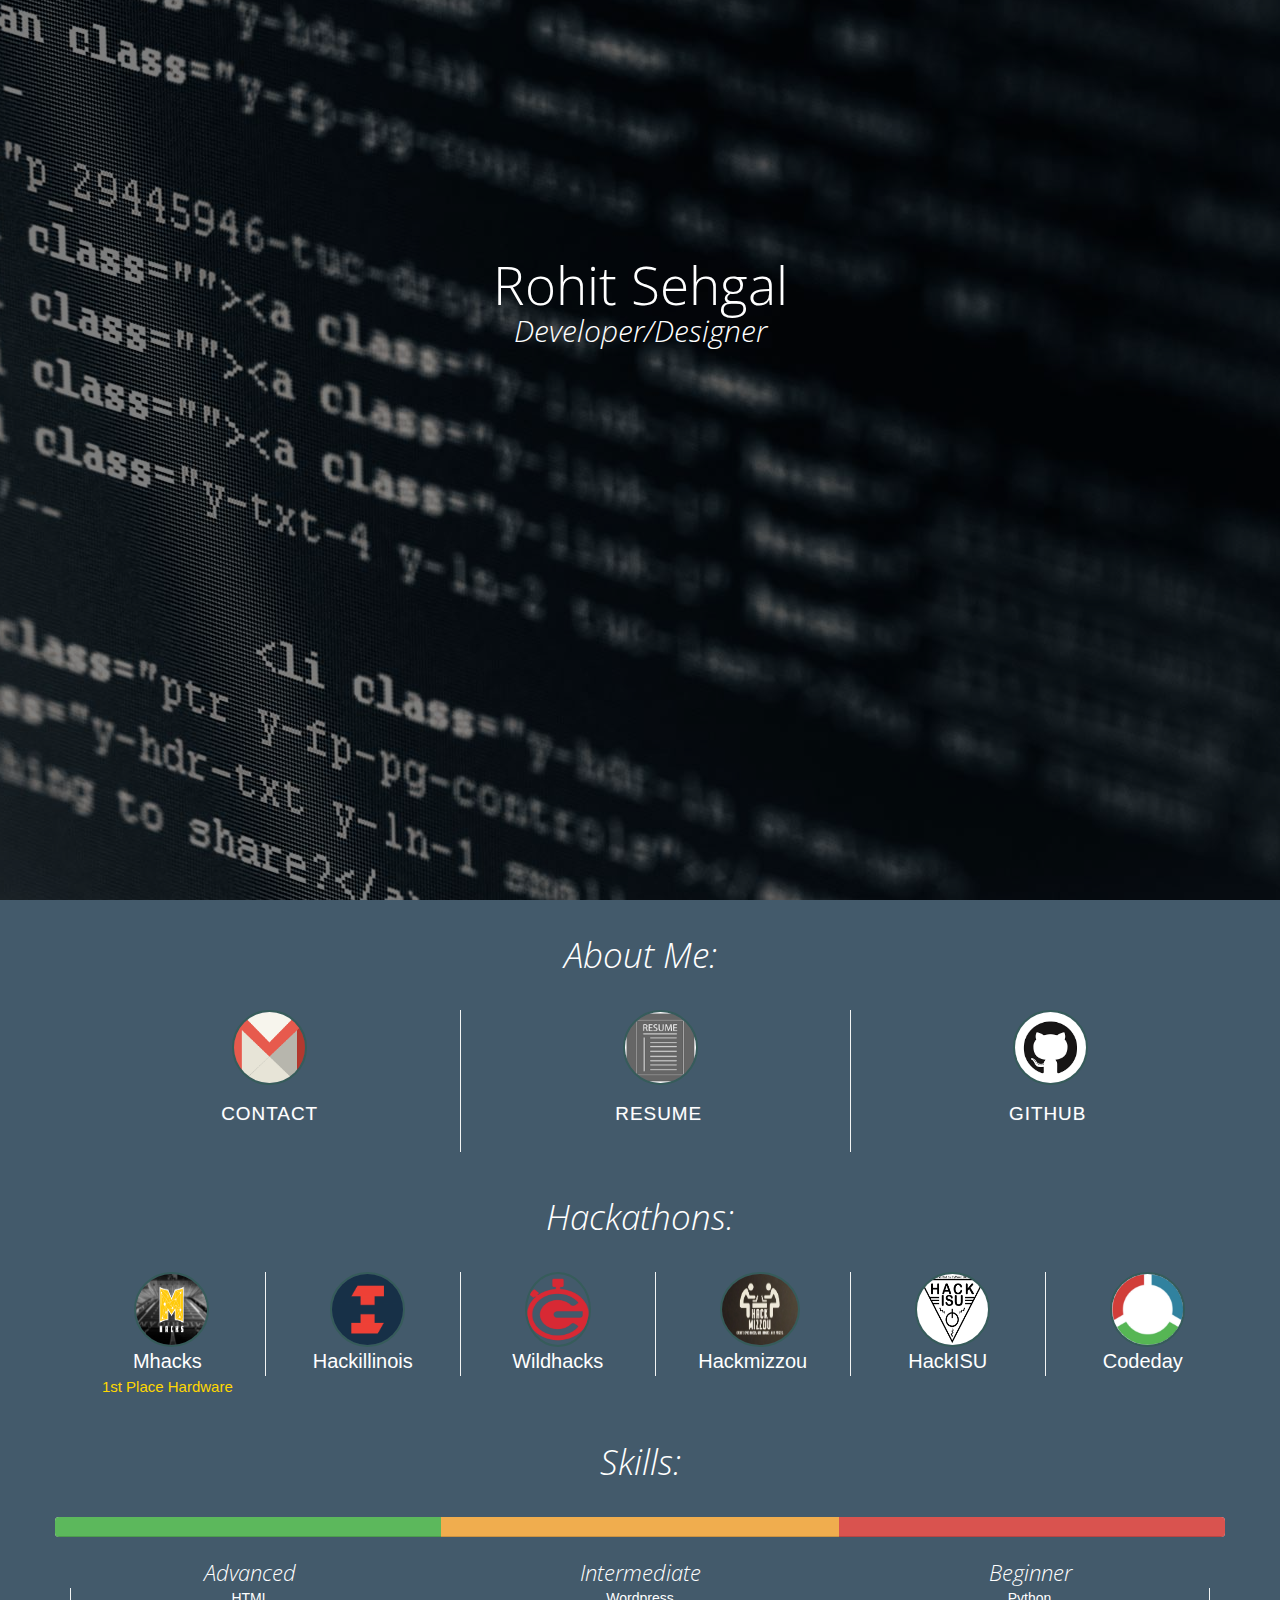
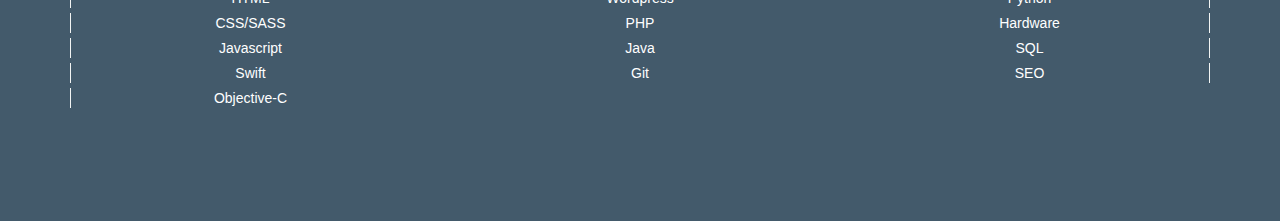
==== commit 6bd0f2a6: "update" ====
--- a/index.html
+++ b/index.html
@@ -151,7 +151,7 @@
                 Skills:
               </span>
             </div>
-              <div class="row">
+              <div class="row bottom-row">
                 <div class="progress">
                   <div class="progress-bar progress-bar-success" style="width: 33%">
                     <span class="sr-only">Advanced</span>
--- a/css/style.css
+++ b/css/style.css
@@ -64,7 +64,6 @@
 	left: 0px;
 	z-index: 2;
 	width:100%;
-	height:1000px;
 	background-color: #435a6b;
 }
 .border-left-content{
@@ -125,9 +124,6 @@
 .border-mid-content{
 	text-align: center;
 }
-.border-mid-content-ul{
-	margin-left: 40%;
-}
 .border-right-content{
 	width: 100%;
 	border-right: 1px solid #F2F4F3;
@@ -214,3 +210,9 @@
 	width: 118%;
 	text-align: center;
 }
+.bottom-row{
+	margin-bottom: 9%;
+}
+.col-md-4-aib > ul > li{
+	width: 100%;
+}
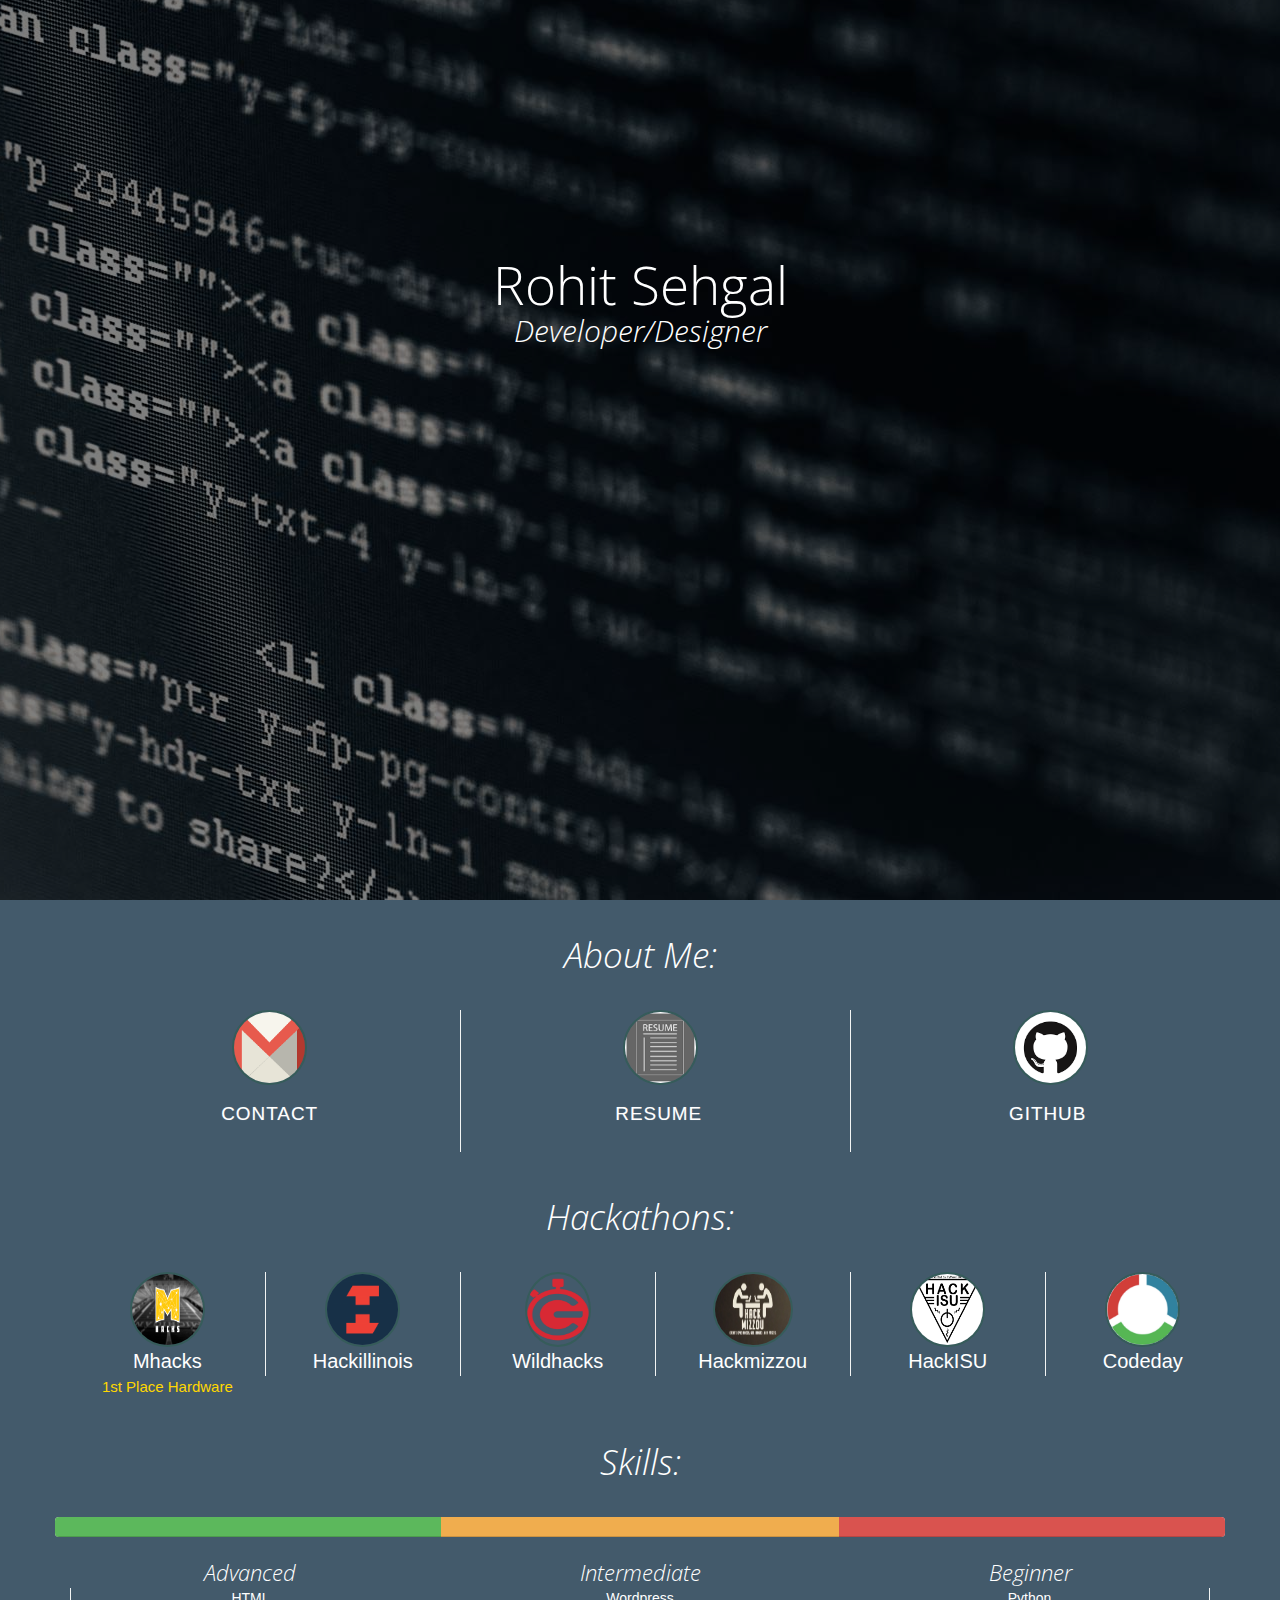
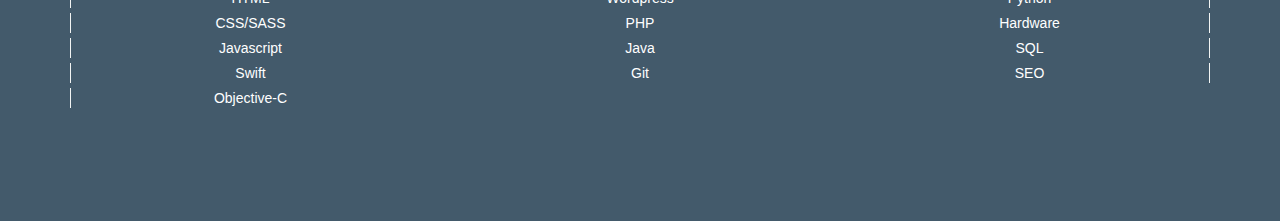
==== commit 504df363: "update" ====
--- a/index.html
+++ b/index.html
@@ -82,7 +82,7 @@
             <div class="row">
               <div class="col-md-2">
                 <div class="border-left-content-mhacks">
-                  <div class="round">
+                  <div class="round-hackathons">
                     <img class="round-content-hackathons" src="mhacks.png" />
                   </div>
                   <p class="part-text">
@@ -95,7 +95,7 @@
               </div>
               <div class="col-md-2">
                 <div class="border-left-content">
-                  <div class="round">
+                  <div class="round-hackathons">
                     <img class="round-content-hackathons" src="hackillinois.png" />
                   </div>
                   <p class="part-text">
@@ -105,7 +105,7 @@
               </div>
               <div class="col-md-2">
                 <div class="border-left-content">
-                  <div class="round">
+                  <div class="round-hackathons">
                     <img class="round-content-hackathons round-content-wildhacks" src="wildhacks.png" />
                   </div>
                   <p class="part-text">
@@ -115,7 +115,7 @@
               </div>
               <div class="col-md-2">
                 <div class="border-left-content">
-                  <div class="round">
+                  <div class="round-hackathons">
                     <img class="round-content-hackathons round-content-hackmizzou" src="hackmizzou.jpg" />
                   </div>
                   <p class="part-text">
@@ -125,7 +125,7 @@
               </div>
               <div class="col-md-2">
                 <div class="border-left-content">
-                  <div class="round">
+                  <div class="round-hackathons">
                     <img class="round-content-hackathons" src="hackisu.png" />
                   </div>
                   <p class="part-text">
@@ -135,7 +135,7 @@
               </div>
               <div class="col-md-2">
                 <div class="border-left-content">
-                  <div class="round">
+                  <div class="round-hackathons">
                     <img class="round-content-hackathons" src="codeday.png" />
                   </div>
                   <p class="part-text">
--- a/css/style.css
+++ b/css/style.css
@@ -84,7 +84,9 @@
 	height:75px;
 	border: 2px solid #365C5A;
 	border-radius: 50%;
-	margin-left: 39%;;
+	display: block;
+  margin-left: auto;
+  margin-right: auto
 }
 .part-text{
 	width:118%;
@@ -216,3 +218,14 @@
 .col-md-4-aib > ul > li{
 	width: 100%;
 }
+.round-hackathons{
+	width:118%;
+}
+@media screen and (max-width: 780px) {
+	.border-left-content{
+		border-left: 0px solid black;
+	}
+	.border-right-content{
+		border-left: 0px solid black;
+	}
+}
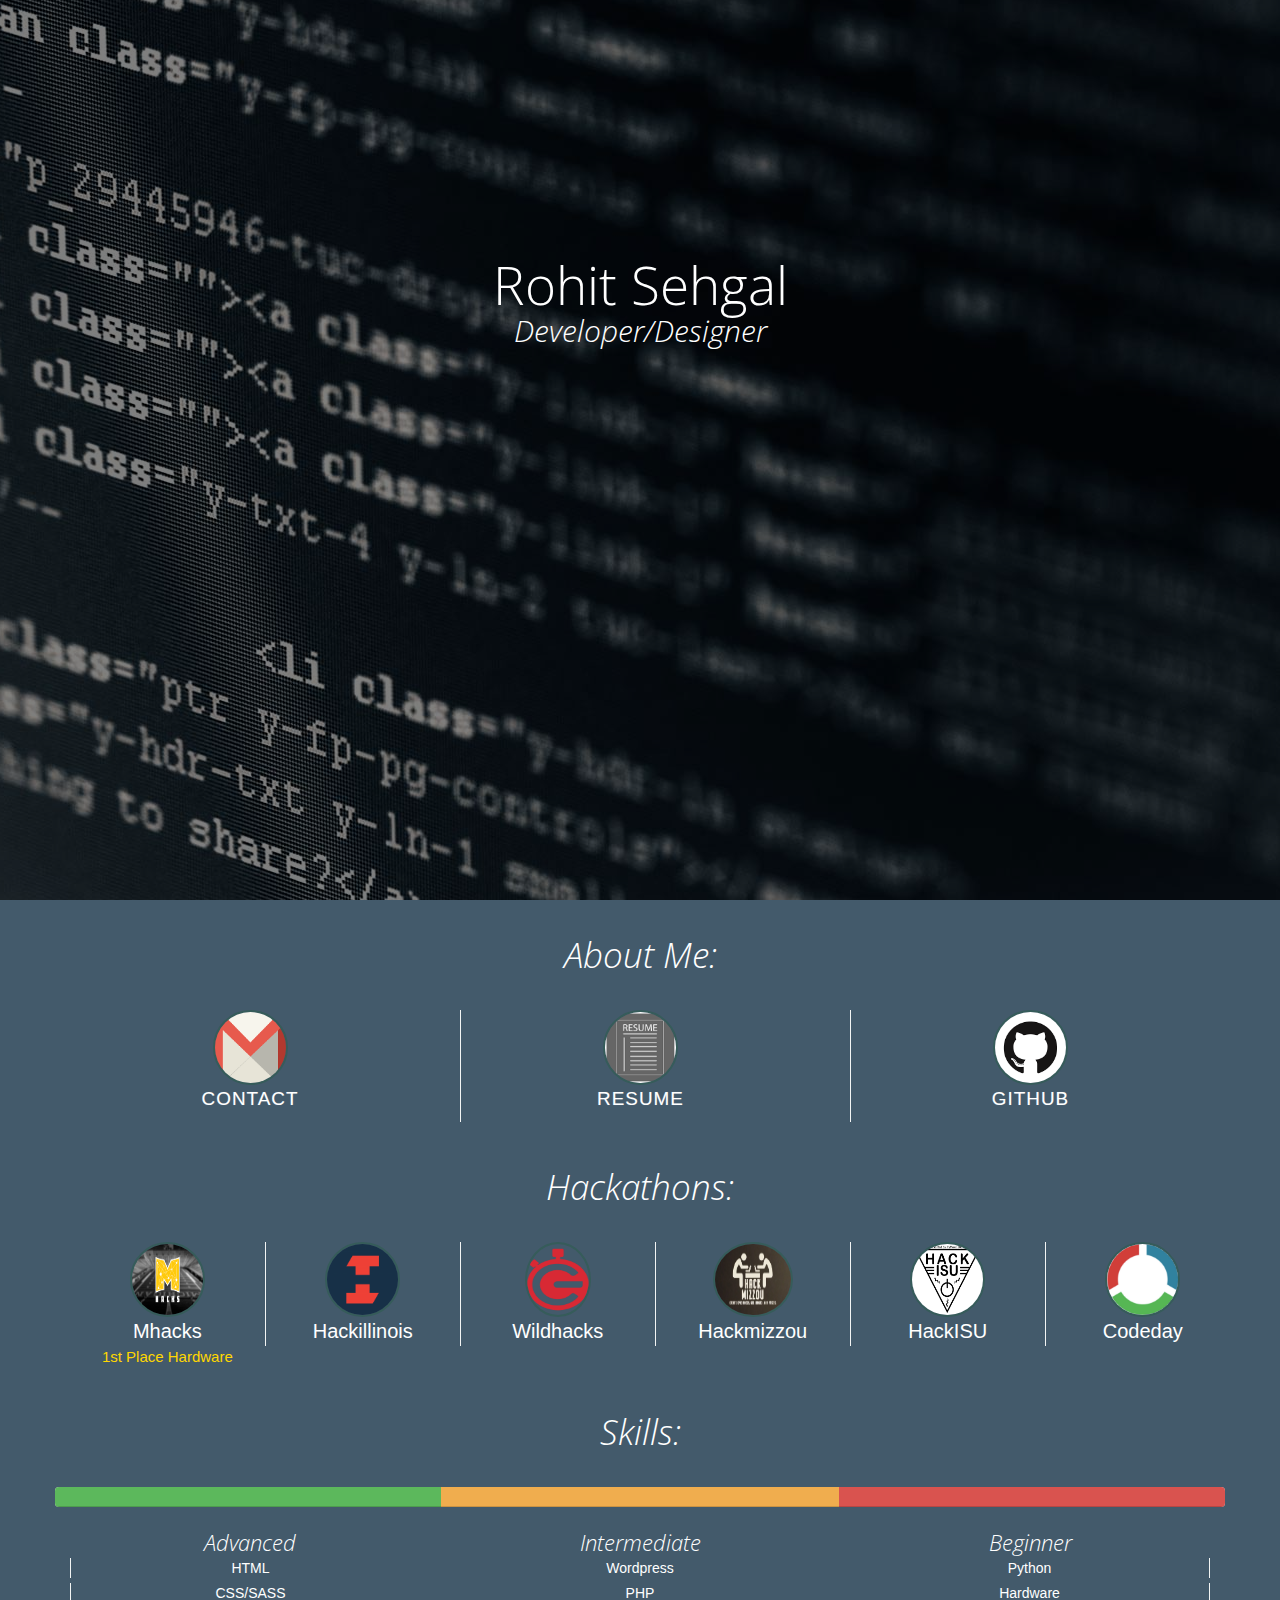
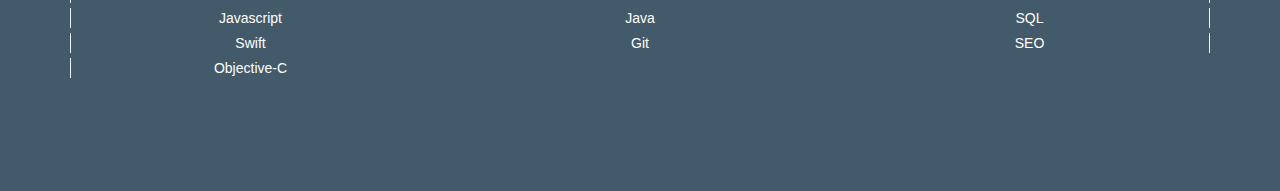
==== commit 56849ba3: "update" ====
--- a/index.html
+++ b/index.html
@@ -42,7 +42,7 @@
                   </div>
                   <p class="part-text">
                     <nav class="cl-effect-4">
-                      <a target="_blank" class="email-link" href="https://mail.google.com/mail/u/0/#inbox?compose=new">Contact</a>
+                      <a target="_blank" class="email-link" href="https://mail.google.com/mail/?view=cm&fs=1&to=rohitsehgal1998@gmail.com&su=&body=">Contact</a>
                     </nav>
                   </p>
                 </div>
--- a/css/style.css
+++ b/css/style.css
@@ -77,7 +77,9 @@
 	height:75px;
 	border: 2px solid #365C5A;
 	border-radius: 50%;
-	margin-left: 45%;;
+	display: block;
+	margin-left: auto;
+  margin-right: auto;
 }
 .round-content-hackathons{
 	width:75px;
@@ -86,7 +88,7 @@
 	border-radius: 50%;
 	display: block;
   margin-left: auto;
-  margin-right: auto
+  margin-right: auto;
 }
 .part-text{
 	width:118%;
@@ -98,12 +100,21 @@
 }
 .github-link{
 	margin-left: 44%;
+	text-align: center;
+  width: 100%;
+  margin: 0px;
 }
 .email-link{
 	margin-left: 42%;
+	text-align: center;
+  width: 100%;
+  margin: 0px;
 }
 .resume-link{
 	margin-left: 43%;
+	text-align: center;
+  width: 100%;
+  margin: 0px;
 }
 .body-content-header-row{
 	text-align: center;
@@ -228,4 +239,19 @@
 	.border-right-content{
 		border-left: 0px solid black;
 	}
-}
+	.body-content{
+
+	}
+	.round-hackathons {
+  	width: 100%;
+	}
+	.part-text {
+	  width: 100%;
+	}
+	.hackathon-winner{
+		width:100%;
+	}
+	.border-right-content{
+		border-right: 0px solid black;
+	}
+}
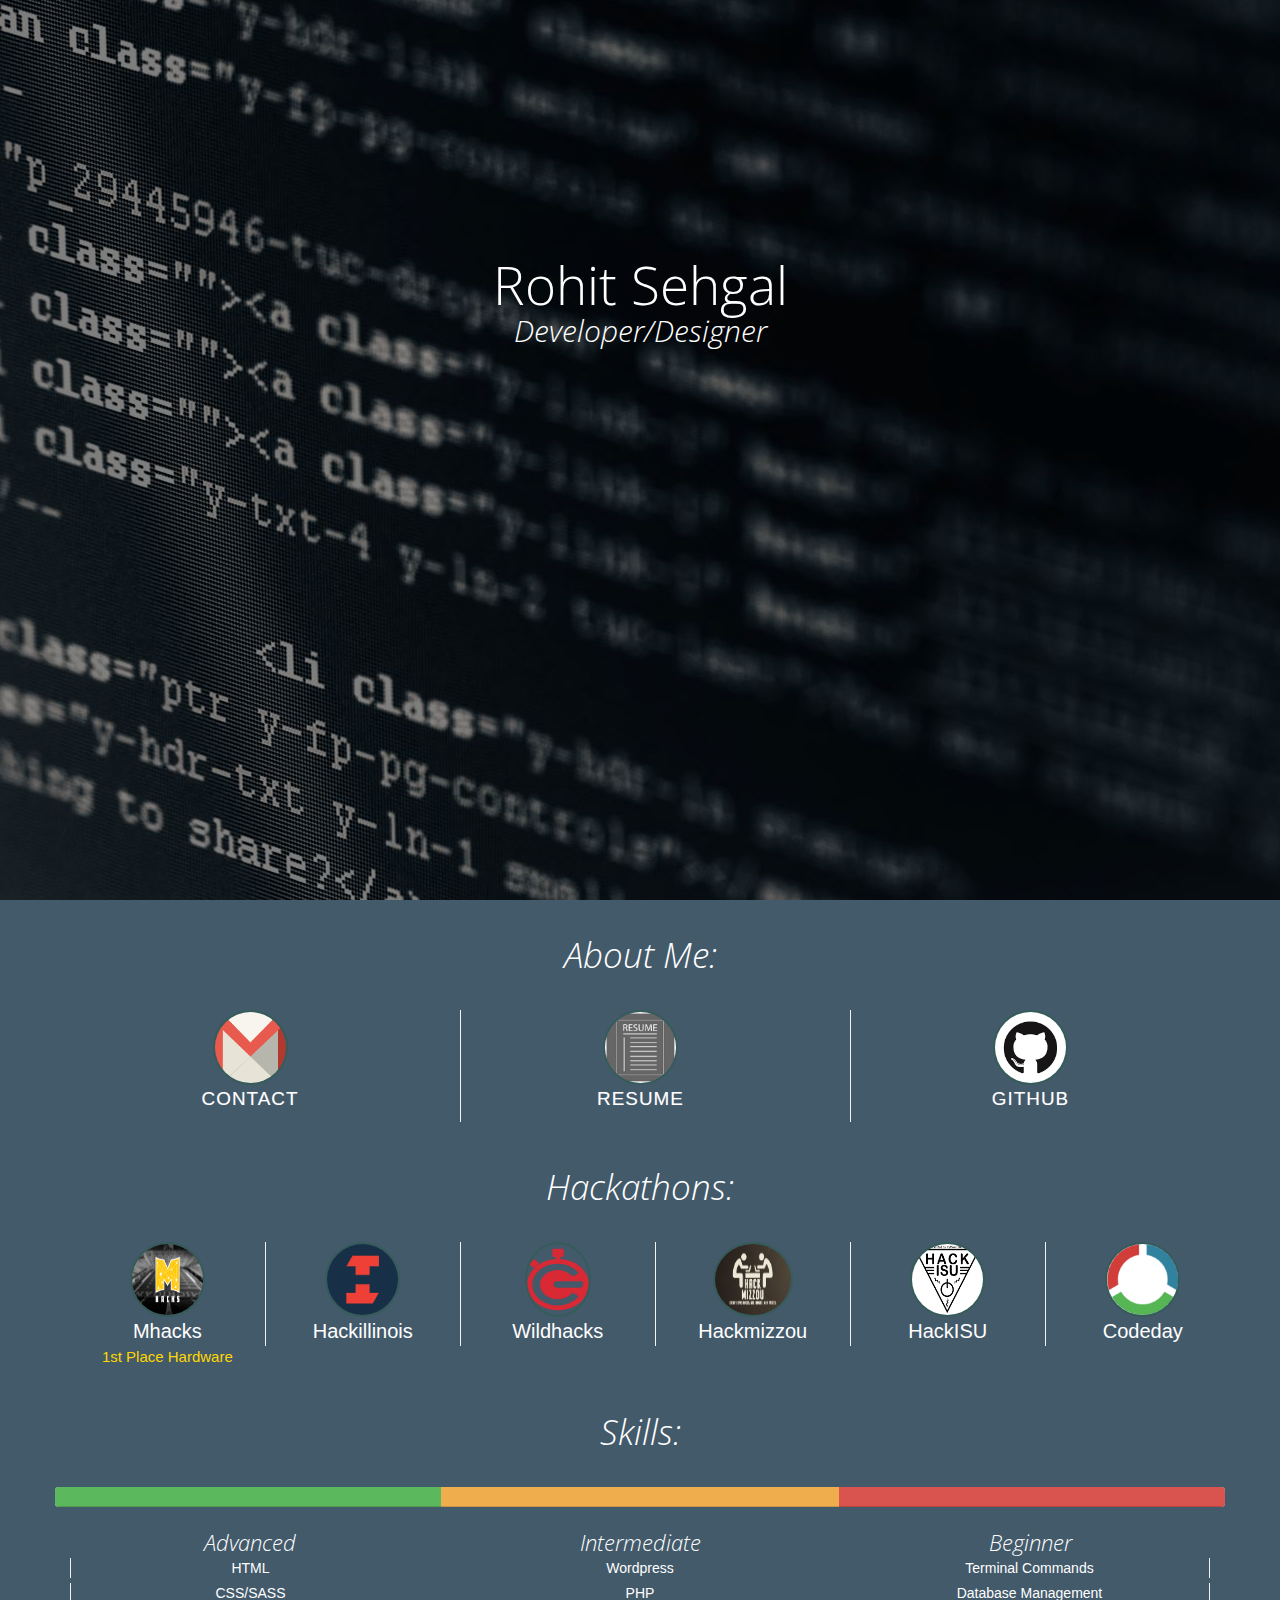
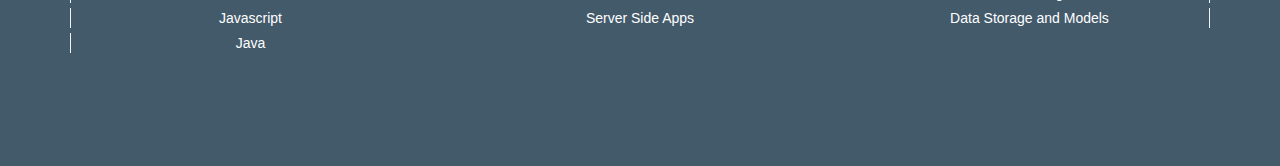
==== commit cb72e3f1: "update to skills" ====
--- a/index.html
+++ b/index.html
@@ -171,8 +171,7 @@
                     <li class="border-left-content">HTML</li>
                     <li class="border-left-content">CSS/SASS</li>
                     <li class="border-left-content">Javascript</li>
-                    <li class="border-left-content">Swift</li>
-                    <li class="border-left-content">Objective-C</li>
+                    <li class="border-left-content">Java</li>
                   </ul>
                 </div>
                 <div class="col-md-4 col-md-4-aib">
@@ -182,8 +181,7 @@
                   <ul class="border-mid-content-ul">
                     <li class="border-mid-content">Wordpress</li>
                     <li class="border-mid-content">PHP</li>
-                    <li class="border-mid-content">Java</li>
-                    <li class="border-mid-content">Git</li>
+                    <li class="border-mid-content">Server Side Apps</li>
                   </ul>
                 </div>
                 <div class="col-md-4 col-md-4-aib">
@@ -191,10 +189,9 @@
                     Beginner
                   </span>
                   <ul>
-                    <li class="border-right-content">Python</li>
-                    <li class="border-right-content">Hardware</li>
-                    <li class="border-right-content">SQL</li>
-                    <li class="border-right-content">SEO</li>
+                    <li class="border-right-content">Terminal Commands</li>
+                    <li class="border-right-content">Database Management</li>
+                    <li class="border-right-content">Data Storage and Models</li>
                   </ul>
                 </div>
                 </div>
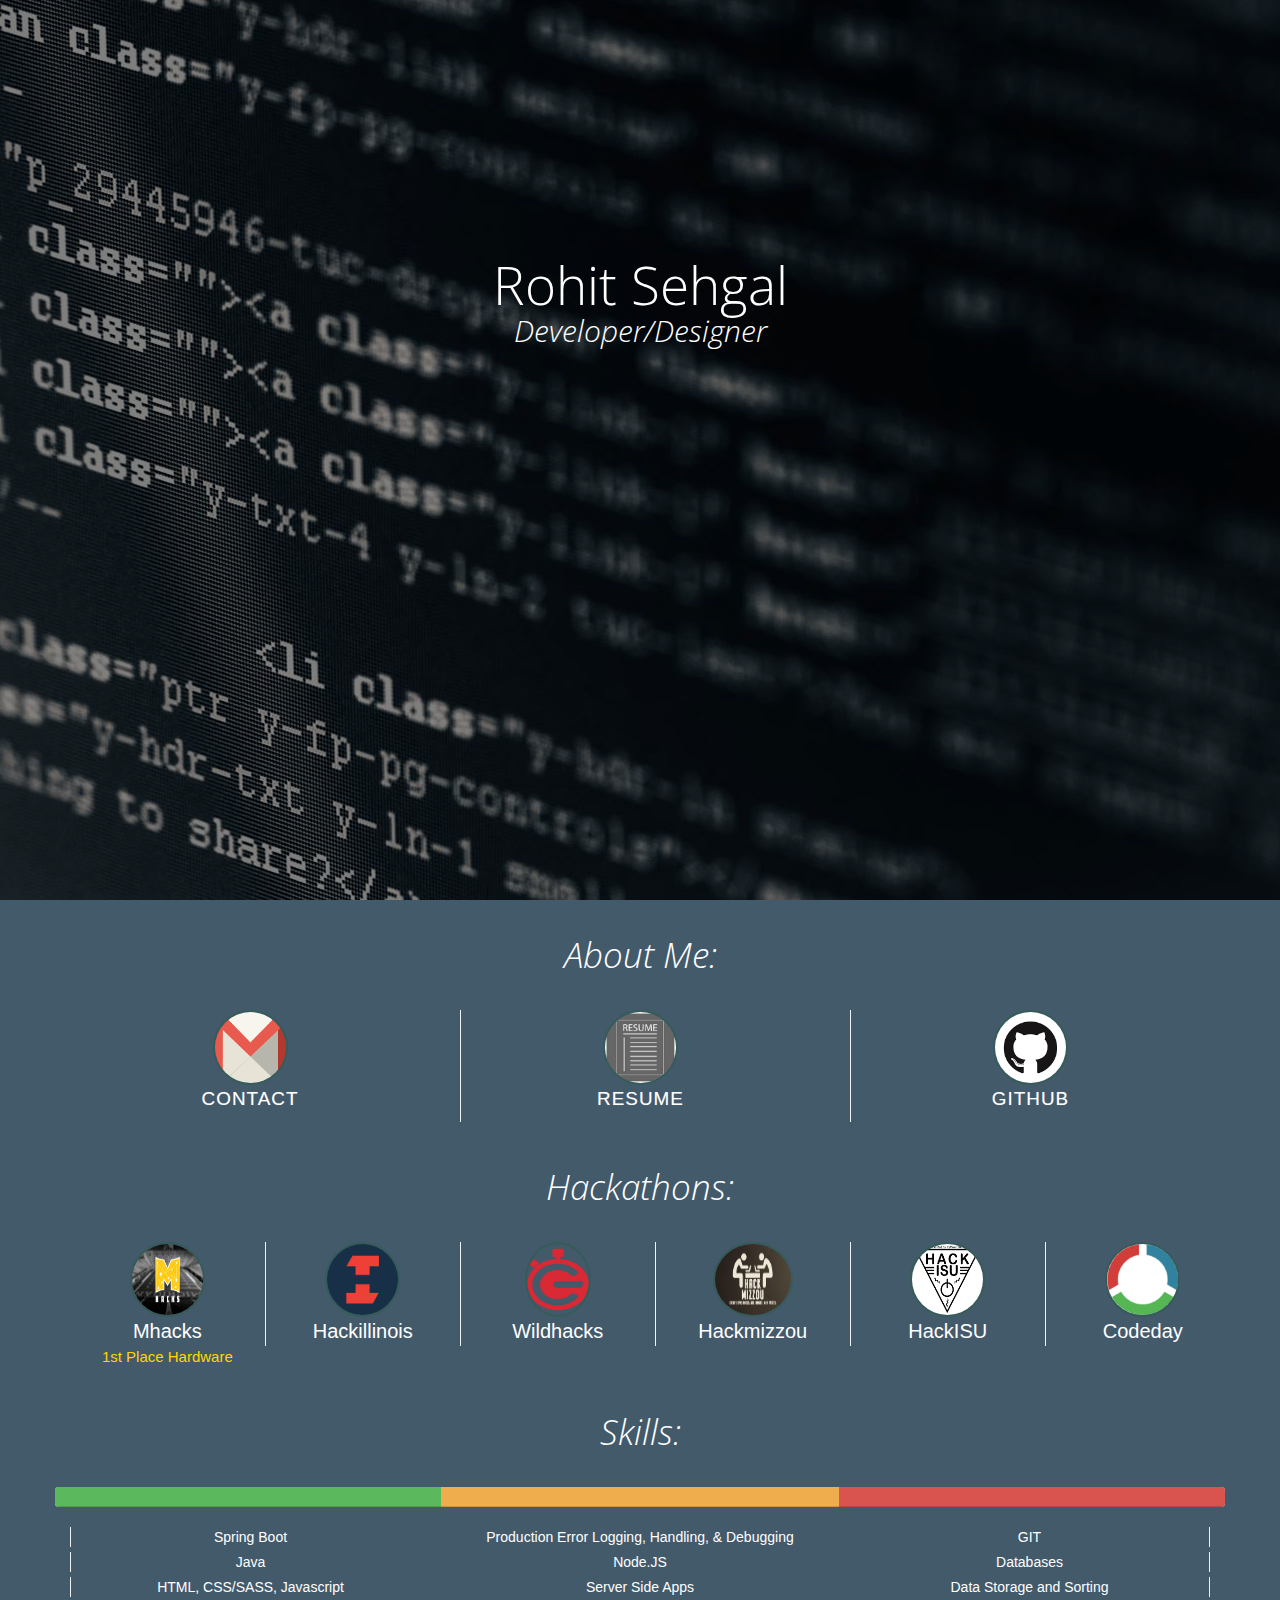
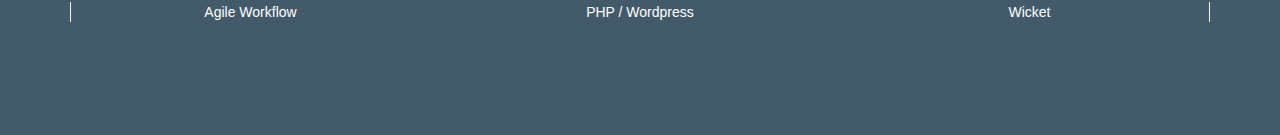
==== commit 6d10f4c5: "Update index.html" ====
--- a/index.html
+++ b/index.html
@@ -164,34 +164,27 @@
                   </div>
                 </div>
                 <div class="col-md-4 col-md-4-aib">
-                  <span class="new-h2 body-h2 small-h2">
-                    Advanced
-                  </span>
                   <ul>
-                    <li class="border-left-content">HTML</li>
-                    <li class="border-left-content">CSS/SASS</li>
-                    <li class="border-left-content">Javascript</li>
+                    <li class="border-left-content">Spring Boot</li>
                     <li class="border-left-content">Java</li>
+                    <li class="border-left-content">HTML, CSS/SASS, Javascript</li>
+                    <li class="border-left-content">Agile Workflow</li>
                   </ul>
                 </div>
                 <div class="col-md-4 col-md-4-aib">
-                  <span class="new-h2 body-h2 small-h2">
-                    Intermediate
-                  </span>
                   <ul class="border-mid-content-ul">
-                    <li class="border-mid-content">Wordpress</li>
-                    <li class="border-mid-content">PHP</li>
+                    <li class="border-mid-content">Production Error Logging, Handling, & Debugging</li>
+                    <li class="border-mid-content">Node.JS</li>
                     <li class="border-mid-content">Server Side Apps</li>
+                    <li class="border-mid-content">PHP / Wordpress</li>
                   </ul>
                 </div>
                 <div class="col-md-4 col-md-4-aib">
-                  <span class="new-h2 body-h2 small-h2">
-                    Beginner
-                  </span>
                   <ul>
-                    <li class="border-right-content">Terminal Commands</li>
-                    <li class="border-right-content">Database Management</li>
-                    <li class="border-right-content">Data Storage and Models</li>
+                    <li class="border-right-content">GIT</li>
+                    <li class="border-right-content">Databases</li>
+                    <li class="border-right-content">Data Storage and Sorting</li>
+                    <li class="border-right-content">Wicket</li>
                   </ul>
                 </div>
                 </div>
